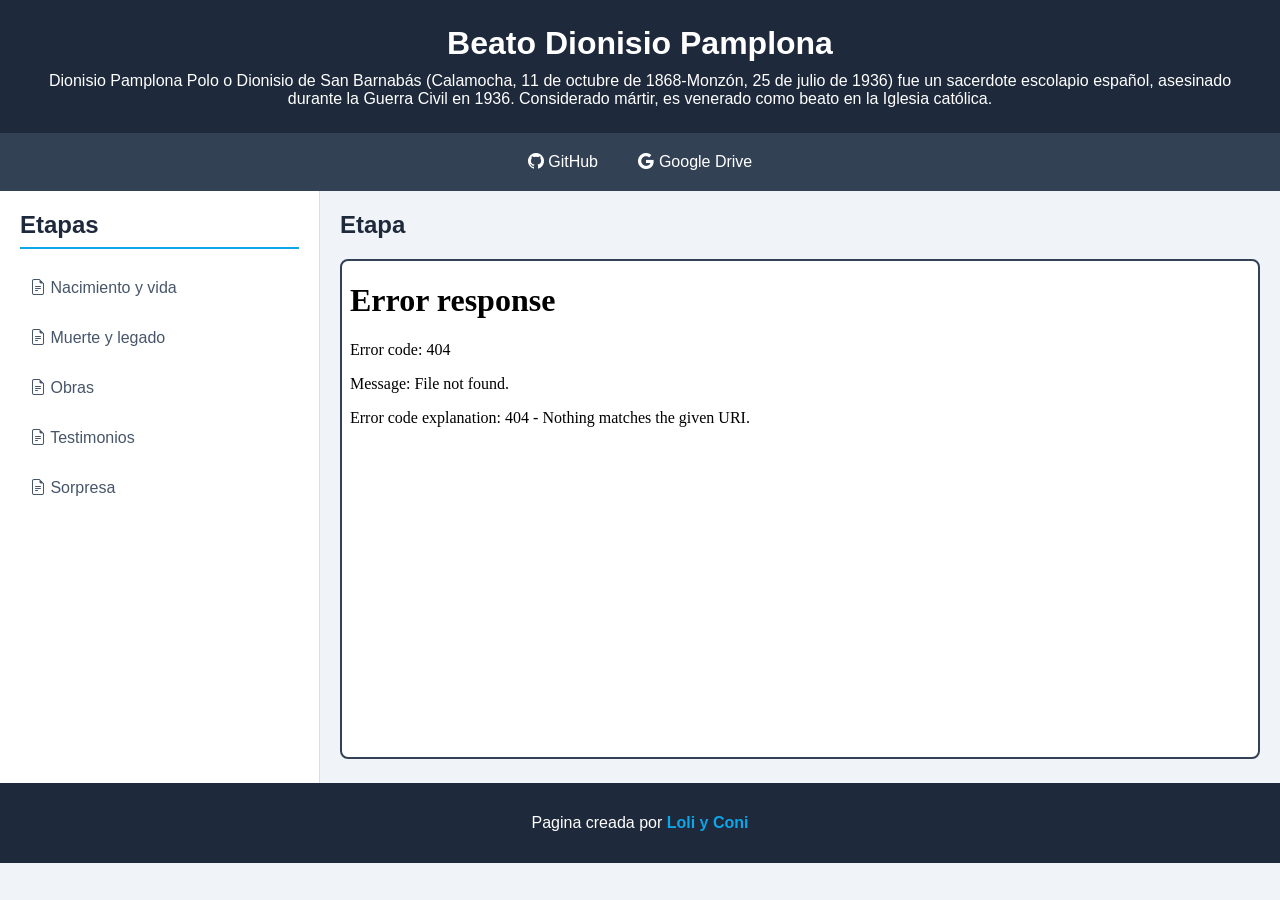
==== index.html @ 78a3762a "Add files via upload" ====
<!DOCTYPE html>
<html lang="es">

<head>
    <meta charset="UTF-8">
    <meta name="viewport" content="width=device-width, initial-scale=1.0">

    <title>Mi Portafolio</title>

    <link rel="stylesheet"
        href="https://cdn.jsdelivr.net/npm/bootstrap-icons@1.11.3/font/bootstrap-icons.min.css">

    <link rel="stylesheet"
        href="css/style.css">

</head>

<body>

    <header>
        <h1>Beato Dionisio Pamplona</h1>
        <p>Dionisio Pamplona Polo o Dionisio de San Barnabás (Calamocha, 11 de octubre de 1868-Monzón, 25 de julio de 1936) fue un sacerdote escolapio español, asesinado durante la Guerra Civil en 1936. Considerado mártir, es venerado como beato en la Iglesia católica.</p>
    </header>

    <nav>

        <a href="https://github.com/Coniylola/proyecto2/tree/main" target="_blank">
            <i class="bi bi-github"></i>
            GitHub
        </a>

        <a href="https://drive.google.com/file/d/1ICKqDSj6gOcT3EY68IUaZ1QGYCl_wMNa/view?usp=drive_link" target="_blank">
            <i class="bi bi-google"></i>
            Google Drive
        </a>

    </nav>

    <main>

        <aside>

            <h2>Etapas</h2>

            <ul>

                <li>
                    <a href="Pages/Nacimientoyvida.html" target="visor">
                        <i class="bi bi-file-earmark-text"></i>
                        Nacimiento y vida
                    </a>
                </li>

                <li>
                    <a href="Pages/muerteylegado.html" target="visor">
                        <i class="bi bi-file-earmark-text"></i>
                        Muerte y legado
                    </a>
                </li>

                <li>
                    <a href="Pages/obras.html" target="visor">
                        <i class="bi bi-file-earmark-text"></i>
                        Obras
                    </a>
                </li>

                <li>
                    <a href="Pages/testimonios.html" target="visor">
                        <i class="bi bi-file-earmark-text"></i>
                        Testimonios
                    </a>
                </li>

                <li>
                    <a href="sorpresa/script.html" target="visor">
                        <i class="bi bi-file-earmark-text"></i>
                        Sorpresa
                    </a>
                </li>

            </ul>

        </aside>

        <section>

            <h2>Etapa</h2>

            <iframe
                name="visor"
                src="Pages/Nacimientoyvida.html"
                title="Visor de ejercicios">
            </iframe>

        </section>

    </main>

    <footer>

        <p>
            Pagina creada por
            <span>Loli y Coni</span>
        </p>

    </footer>

</body>

</html>
---- css/style.css ----
* {
    box-sizing: border-box;
}

body {
    font-family: Arial, sans-serif;
    background-color: #f0f4f8;
    margin: 0;
    padding: 0;
    color: #333333;
}

header {
    background-color: #1e293b;
    color: #ffffff;
    text-align: center;
    padding: 25px;
}

header h1 {
    margin: 0 0 10px 0;
    font-size: 32px;
}

header p {
    margin: 0;
    font-size: 16px;
}

nav {
    background-color: #334155;
    text-align: center;
    padding: 10px;
}

nav a {
    color: #ffffff;
    text-decoration: none;
    padding: 10px 18px;
    display: inline-block;
    border-radius: 5px;
    transition: 0.3s;
}

nav a:hover {
    background-color: #0ea5e9;
}


main {
    display: flex;
    min-height: 500px;
}


aside {
    width: 25%;
    background-color: #ffffff;
    padding: 20px;
    border-right: 1px solid #dddddd;
}

aside h2 {
    color: #1e293b;
    border-bottom: 2px solid #0ea5e9;
    padding-bottom: 8px;
    margin-top: 0;
}

aside ul {
    list-style-type: none;
    padding: 0;
    margin: 0;
}

aside li {
    margin: 12px 0;
}

aside a {
    color: #475569;
    text-decoration: none;
    display: block;
    padding: 10px;
    border-radius: 5px;
    transition: 0.3s;
}

aside a:hover {
    background-color: #f1f5f9;
    color: #0ea5e9;
    padding-left: 15px;
}


section {
    width: 75%;
    padding: 20px;
}

section h2 {
    color: #1e293b;
    margin-top: 0;
}

iframe {
    width: 100%;
    height: 500px;
    border: 2px solid #334155;
    border-radius: 8px;
    background-color: #ffffff;
}


footer {
    background-color: #1e293b;
    color: #ffffff;
    text-align: center;
    padding: 15px;
}

footer span {
    color: #0ea5e9;
    font-weight: bold;
}


@media (max-width: 768px) {

    main {
        flex-direction: column;
    }

    aside,
    section {
        width: 100%;
    }

    aside {
        border-right: none;
        border-bottom: 1px solid #dddddd;
    }

    nav a {
        display: block;
        margin: 5px 0;
    }

    iframe {
        height: 400px;
    }
}
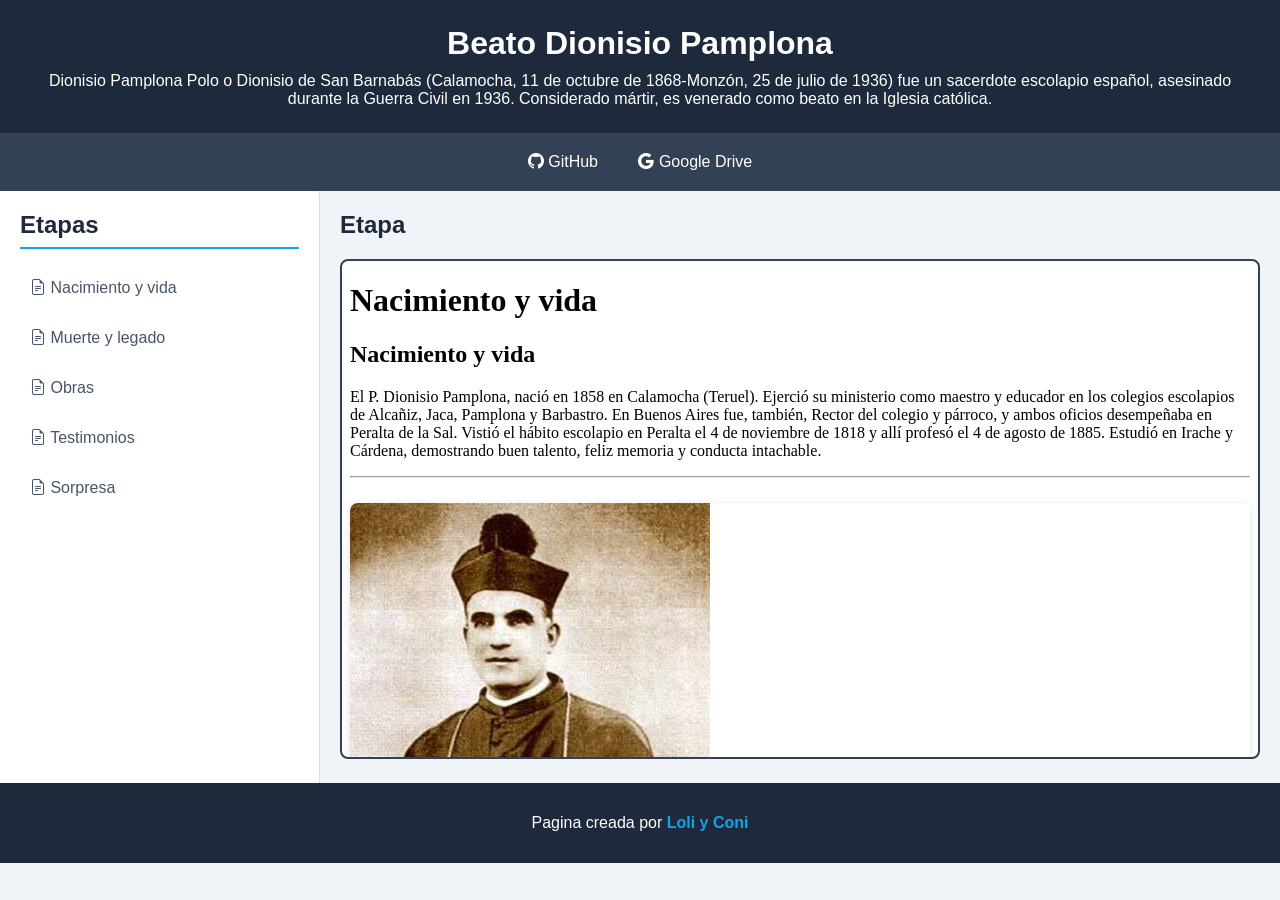
==== commit 54d46d38: "conde work Updated links in the navigation and iframe source to use relative paths." ====
--- a/index.html
+++ b/index.html
@@ -47,35 +47,35 @@
             <ul>
 
                 <li>
-                    <a href="Pages/Nacimientoyvida.html" target="visor">
+                    <a href="./pages/Nacimientoyvida.html" target="visor">
                         <i class="bi bi-file-earmark-text"></i>
                         Nacimiento y vida
                     </a>
                 </li>
 
                 <li>
-                    <a href="Pages/muerteylegado.html" target="visor">
+                    <a href="./pages/muerteylegado.html" target="visor">
                         <i class="bi bi-file-earmark-text"></i>
                         Muerte y legado
                     </a>
                 </li>
 
                 <li>
-                    <a href="Pages/obras.html" target="visor">
+                    <a href="./pages/obras.html" target="visor">
                         <i class="bi bi-file-earmark-text"></i>
                         Obras
                     </a>
                 </li>
 
                 <li>
-                    <a href="Pages/testimonios.html" target="visor">
+                    <a href="./pages/testimonios.html" target="visor">
                         <i class="bi bi-file-earmark-text"></i>
                         Testimonios
                     </a>
                 </li>
 
                 <li>
-                    <a href="sorpresa/script.html" target="visor">
+                    <a href="./sorpresa/script.html" target="visor">
                         <i class="bi bi-file-earmark-text"></i>
                         Sorpresa
                     </a>
@@ -91,7 +91,7 @@
 
             <iframe
                 name="visor"
-                src="Pages/Nacimientoyvida.html"
+                src="./pages/Nacimientoyvida.html"
                 title="Visor de ejercicios">
             </iframe>
 
